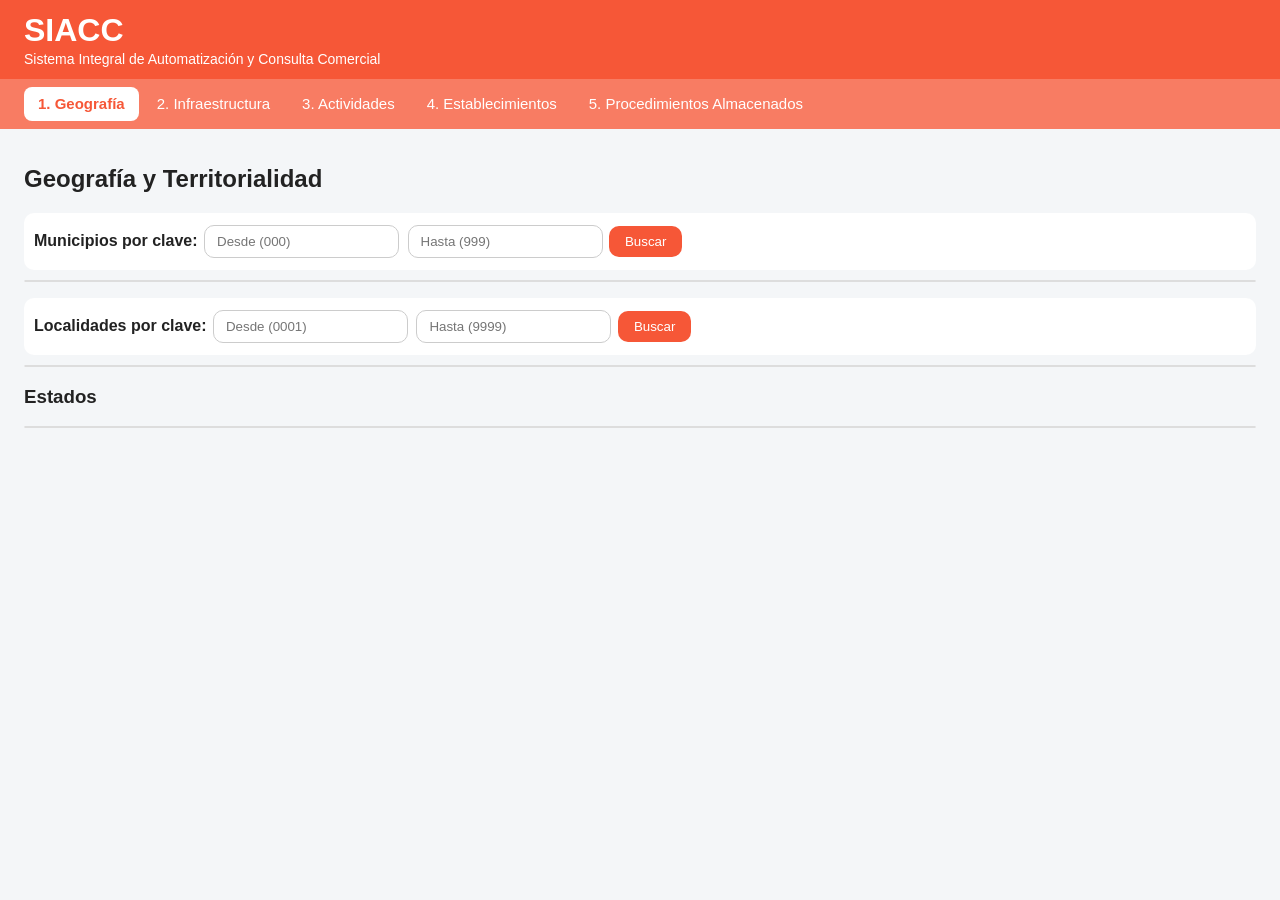
==== templates/index.html @ 55a669ca "refactor: separa capa DAO, estandariza procedimientos almacenados e integra vista web - Extrae la ló" ====
<!DOCTYPE html>
<html lang="es">
<head>
  <meta charset="UTF-8">
  <meta name="viewport" content="width=device-width, initial-scale=1">
  <title>SIACC</title>
  <link rel="stylesheet" href="/static/css/estilos.css">
</head>
<body>
  <header>
    <h1>SIACC</h1>
    <p>Sistema Integral de Automatización y Consulta Comercial</p>
  </header>

  <nav>
    <button type="button" data-modulo="m1" class="activo">1. Geografía</button>
    <button type="button" data-modulo="m2">2. Infraestructura</button>
    <button type="button" data-modulo="m3">3. Actividades</button>
    <button type="button" data-modulo="m4">4. Establecimientos</button>
    <a href="/procedimientos" class="nav-enlace">5. Procedimientos Almacenados</a>
  </nav>

  <main>
    <section id="m1">
      <h2>Geografía y Territorialidad</h2>
      <form class="filtro" data-recurso="municipios">
        <b>Municipios por clave:</b>
        <input name="desde" placeholder="Desde (000)">
        <input name="hasta" placeholder="Hasta (999)">
        <button type="submit">Buscar</button>
      </form>
      <table data-recurso="municipios"></table>

      <form class="filtro" data-recurso="localidades">
        <b>Localidades por clave:</b>
        <input name="desde" placeholder="Desde (0001)">
        <input name="hasta" placeholder="Hasta (9999)">
        <button type="submit">Buscar</button>
      </form>
      <table data-recurso="localidades"></table>

      <h3>Estados</h3>
      <table data-recurso="entidades"></table>
    </section>

    <section id="m2" hidden>
      <h2>Infraestructura Urbana</h2>
      <form class="accion" data-url="/api/tipos_vialidad" data-metodo="POST">
        <b>Nuevo tipo de vialidad:</b>
        <input name="nombre_tipo_vialidad" required>
        <button type="submit">Guardar</button>
      </form>
      <table data-recurso="tipos_vialidad"></table>

      <form class="accion" data-url="/api/asentamientos" data-metodo="POST">
        <b>Nuevo asentamiento:</b>
        <input name="tipo_asentamiento" required>
        <button type="submit">Guardar</button>
      </form>
      <table data-recurso="asentamientos"></table>

      <h3>Detalle de vialidades</h3>
      <table data-recurso="detalles_vialidad"></table>
    </section>

    <section id="m3" hidden>
      <h2>Clasificación Económica</h2>
      <form class="accion" data-url="/api/actividades" data-metodo="POST">
        <b>Alta:</b>
        <input name="codigo_actividad" placeholder="Código" required>
        <input name="nombre_actividad" placeholder="Nombre" required>
        <button type="submit">Guardar</button>
      </form>

      <form class="accion" data-url="/api/actividades" data-metodo="PUT">
        <b>Actualizar:</b>
        <input name="codigo_actividad" placeholder="Código" required>
        <input name="nombre_actividad" placeholder="Nuevo nombre" required>
        <button type="submit">Actualizar</button>
      </form>
      <table data-recurso="actividades"></table>
    </section>

    <section id="m4" hidden>
      <h2>Establecimientos y Direcciones</h2>
      <form class="accion" data-url="/api/direcciones" data-metodo="POST">
        <b>Nueva dirección:</b>
        <input name="id_localidad" placeholder="ID localidad" required>
        <input name="id_asentamiento" placeholder="ID asentamiento" required>
        <input name="codigo_postal" placeholder="C.P.">
        <input name="numero_exterior" placeholder="Núm. ext.">
        <button type="submit">Guardar</button>
      </form>

      <form class="accion" data-url="/api/establecimientos" data-metodo="POST">
        <b>Alta:</b>
        <input name="clee" placeholder="CLEE" required>
        <input name="nombre_establecimiento" placeholder="Nombre" required>
        <input name="razon_social" placeholder="Razón social">
        <input name="codigo_actividad" placeholder="Cód. actividad" required>
        <input name="id_direccion" placeholder="ID dirección" required>
        <input name="tipo_unidad_economica" placeholder="Tipo">
        <button type="submit">Guardar</button>
      </form>

      <form class="accion" data-url="/api/establecimientos" data-metodo="PUT">
        <b>Actualizar:</b>
        <input name="id_establecimiento" placeholder="ID" required>
        <input name="nombre_establecimiento" placeholder="Nombre" required>
        <input name="razon_social" placeholder="Razón social">
        <input name="telefono" placeholder="Teléfono">
        <button type="submit">Actualizar</button>
      </form>

      <form class="accion" data-url="/api/establecimientos" data-metodo="DELETE">
        <b>Baja:</b>
        <input name="id_establecimiento" placeholder="ID" required>
        <button type="submit">Dar de baja</button>
      </form>

      <form class="busqueda" data-recurso="establecimientos">
        <b>Buscar establecimiento:</b>
        <input name="q" placeholder="Nombre o CLEE">
        <button type="submit">Buscar</button>
      </form>
      <table data-recurso="establecimientos"></table>
    </section>
  </main>

  <script src="/static/js/app.js"></script>
</body>
</html>
---- static/css/estilos.css ----
body {
    font-family: Arial, sans-serif;
    margin: 0;
    background: #f4f6f8;
    color: #222;
}

header {
    background: #F65737;
    color: #fff;
    padding: 12px 24px;
}

header h1 {
    margin: 0;
}

header p {
    margin: 2px 0 0;
    font-size: 14px;
}

nav {
    background: #F87C63;
    padding: 8px 24px;
    display: flex;
    flex-wrap: wrap;
    align-items: center;
    gap: 4px;
}

nav button,
nav a.nav-enlace {
    display: inline-block;
    background: transparent;
    border: none;
    color: #fff;
    padding: 8px 14px;
    cursor: pointer;
    font-family: inherit;
    font-size: 15px;
    line-height: 1.2;
    text-decoration: none;
    border-radius: 8px;
    transition: background 0.3s ease, color 0.3s ease, transform 0.3s ease;
}

nav button:hover,
nav a.nav-enlace:hover {
    background: rgba(255, 255, 255, 0.25);
    transform: translateY(-2px);
}

nav button.activo,
nav a.nav-enlace.activo {
    background: #fff;
    color: #F65737;
    font-weight: bold;
}

main {
    padding: 16px 24px;
}

form {
    background: #fff;
    padding: 10px;
    margin: 10px 0;
    border-radius: 10px;
}

input {
    padding: 8px 12px;
    margin: 2px;
    border: 1px solid #ccc;
    border-radius: 10px;
    outline: none;
    transition: border-color 0.3s ease, box-shadow 0.3s ease;
}

input:focus {
    border-color: #F65737;
    box-shadow: 0 0 0 3px rgba(246, 87, 55, 0.2);
}

form button {
    padding: 8px 16px;
    background: #F65737;
    color: #fff;
    border: none;
    border-radius: 10px;
    cursor: pointer;
    transition: background 0.3s ease, transform 0.3s ease, box-shadow 0.3s ease;
}

form button:hover {
    background: #F87C63;
    transform: translateY(-2px);
    box-shadow: 0 6px 14px rgba(246, 87, 55, 0.35);
}

form button:active {
    transform: translateY(0);
    box-shadow: none;
}

table {
    border-collapse: collapse;
    width: 100%;
    background: #fff;
    margin-bottom: 16px;
    font-size: 13px;
}

th, td {
    border: 1px solid #ddd;
    padding: 6px;
    text-align: left;
}

th {
    background: #fde8e3;
}

.caja-tabla {
    max-height: 350px;
    overflow-y: auto;
    margin-bottom: 16px;
    border: 1px solid #ddd;
    border-radius: 10px;
    background: #fff;
}

.caja-tabla table {
    margin-bottom: 0;
}

.caja-tabla th {
    position: sticky;
    top: 0;
}

td {
    transition: background 0.2s ease;
}

tr:hover td {
    background: #fde8e3;
}
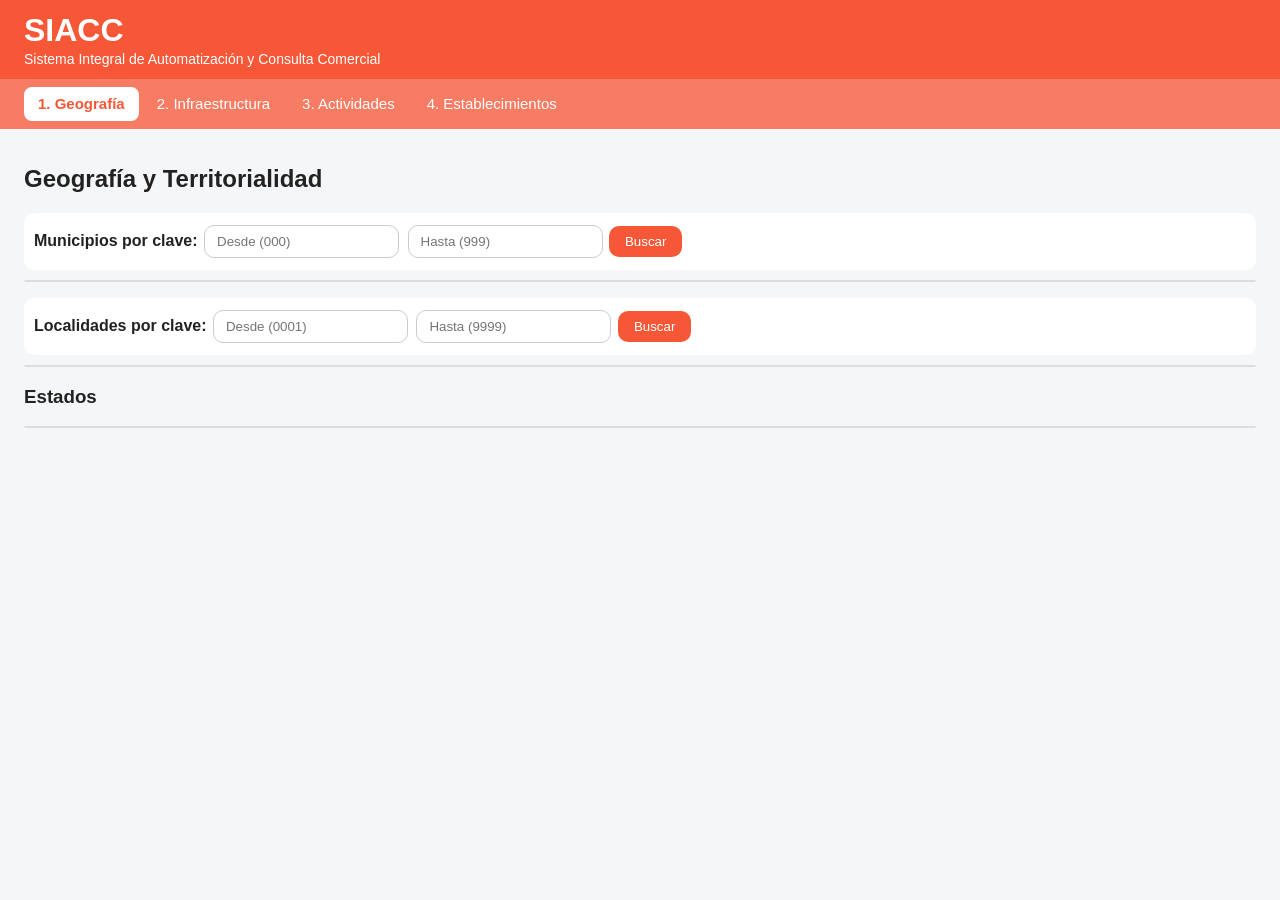
==== commit 3453c879: "feat(siacc): unificar backend DAO, ajustar modulo 3 y completar auditoria - Unificar app.py y dao/in" ====
--- a/templates/index.html
+++ b/templates/index.html
@@ -17,7 +17,6 @@
     <button type="button" data-modulo="m2">2. Infraestructura</button>
     <button type="button" data-modulo="m3">3. Actividades</button>
     <button type="button" data-modulo="m4">4. Establecimientos</button>
-    <a href="/procedimientos" class="nav-enlace">5. Procedimientos Almacenados</a>
   </nav>
 
   <main>
@@ -66,19 +65,28 @@
     <section id="m3" hidden>
       <h2>Clasificación Económica</h2>
       <form class="accion" data-url="/api/actividades" data-metodo="POST">
-        <b>Alta:</b>
-        <input name="codigo_actividad" placeholder="Código" required>
-        <input name="nombre_actividad" placeholder="Nombre" required>
+        <b>Alta de actividad:</b>
+        <input name="codigo_actividad" placeholder="Código SCIAN (ej. 461110)" maxlength="6" required>
+        <input name="nombre_actividad" placeholder="Nombre del giro económico" required>
         <button type="submit">Guardar</button>
       </form>
 
       <form class="accion" data-url="/api/actividades" data-metodo="PUT">
-        <b>Actualizar:</b>
-        <input name="codigo_actividad" placeholder="Código" required>
+        <b>Actualizar actividad:</b>
+        <input name="codigo_actividad" placeholder="Código existente" maxlength="6" required>
         <input name="nombre_actividad" placeholder="Nuevo nombre" required>
         <button type="submit">Actualizar</button>
       </form>
+
+      <form class="busqueda" data-recurso="actividades">
+        <b>Buscar actividad:</b>
+        <input name="q" placeholder="Código o nombre de giro">
+        <button type="submit">Buscar</button>
+      </form>
       <table data-recurso="actividades"></table>
+
+      <h3>Bitácora de Auditoría (Trigger)</h3>
+      <table data-recurso="bitacora_actividades"></table>
     </section>
 
     <section id="m4" hidden>
